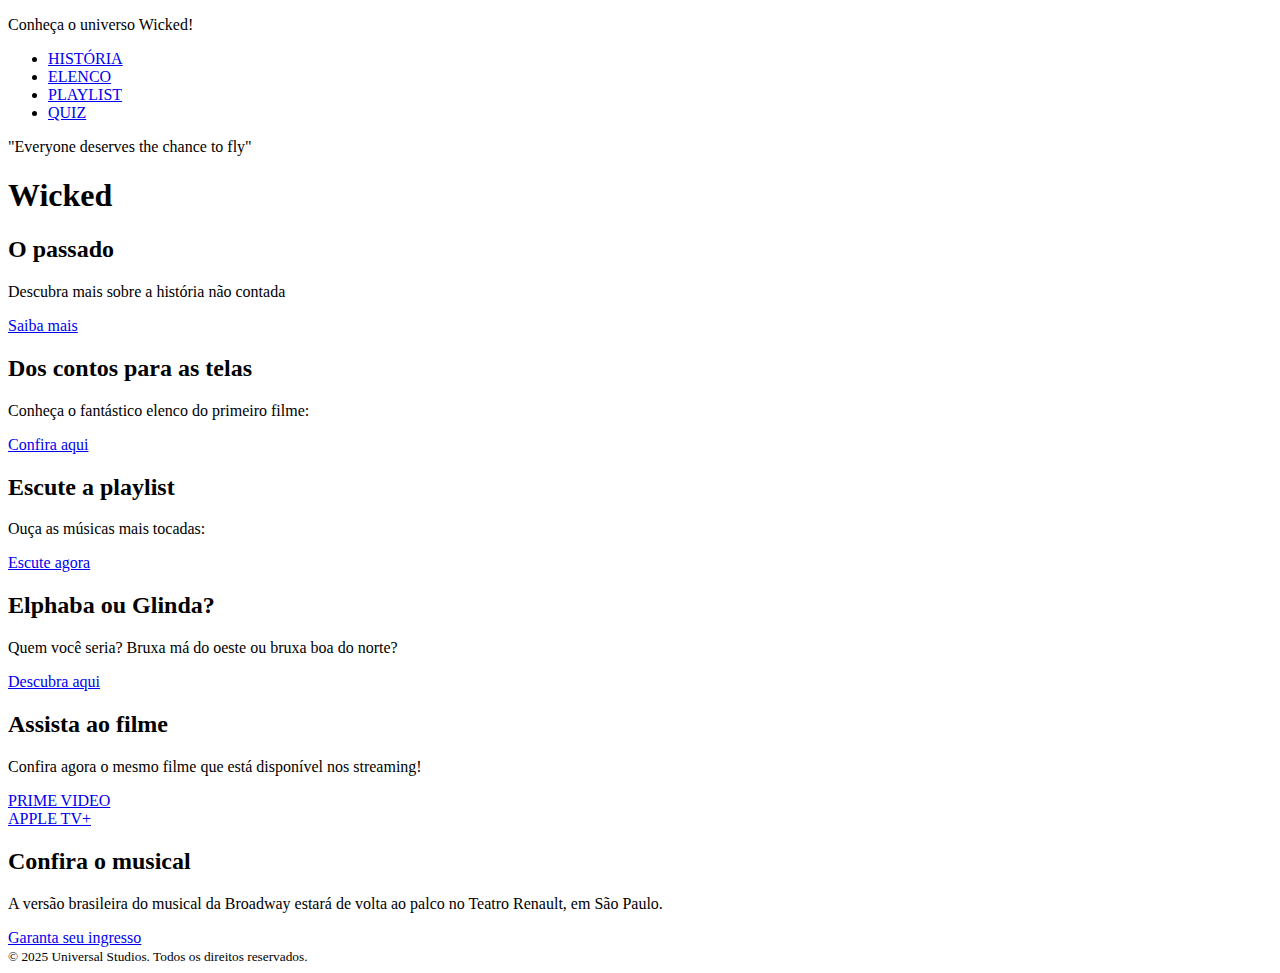
==== index.html @ 91bc4051 "Aula1.html" ====
<!DOCTYPE html>

<html>
    <head>
        <title>Wicked</title>
        <meta name="description" content="Site sobre o filme 'Wicked'">
    </head>
    <body>
       <header>
             <p> Conheça o universo Wicked! </p>
             <nav>
                <ul>
                    <li> <a href="história.html"> HISTÓRIA </a></li>
                    <LI> <a href="elenco.html"> ELENCO</a></LI>
                    <LI> <a href="playlist.html"> PLAYLIST</a></LI>
                    <LI> <a href="quiz.html"> QUIZ </a></LI> 
                </ul>
             </nav>
       </header>

       <main>
             <section>
                <p> "Everyone deserves the chance to fly" </p>
                <h1> Wicked </h1>
                <!-- HISTÓRIA -->
                <div> 
                    <h2> O passado </h2>
                    <p> Descubra mais sobre a história não contada </p>
                    <a href=" história.html"> Saiba mais </a>
                </div>

                <div>
                    <h2> Dos contos para as telas </h2>
                    <p> Conheça o fantástico elenco do primeiro filme: </p>
                    <a href=" elenco.html"> Confira aqui </a>
                    <!--playlist-->
                <div> 
                    <h2> Escute a playlist </h2>
                    <p> Ouça as músicas mais tocadas: </p>
                    <a href="playlist.html"> Escute agora </a>
                </div>
                <!--quiz-->
                <div>
                    <h2> Elphaba ou Glinda? </h2>
                    <p> Quem você seria? Bruxa má do oeste ou bruxa boa do norte? </p>
                    <a href="quiz.html"> Descubra aqui</a>
                </div>

                <div> 
                    <h2> Assista ao filme </h2>
                    <p> Confira agora o mesmo filme que está disponível nos streaming! </p>
                    <a href=" https://www.primevideo.com/-/pt/detail/Wicked/0G8K9BERGK3YSTRI7IGV55HRM9"> PRIME VIDEO </a> <br>
                    <a href=" https://tv.apple.com/br/movie/wicked/umc.cmc.2y47u72bw6uhh0g4zpgxkvatk"> APPLE TV+ </a>
                </div>

                <div>
                    <h2> Confira o musical </h2>
                    <p> A versão brasileira do musical da Broadway estará de volta ao palco no Teatro Renault, em São Paulo. </p>
                    <a href="https://www.wickedbrasil.com/"> Garanta seu ingresso </a>
                </div>
            </div>
             </section>
       </main>

       <footer>
               
             <small> &copy; 2025 Universal Studios. Todos os direitos reservados.  </small>

       </footer>
    </body>
</html>
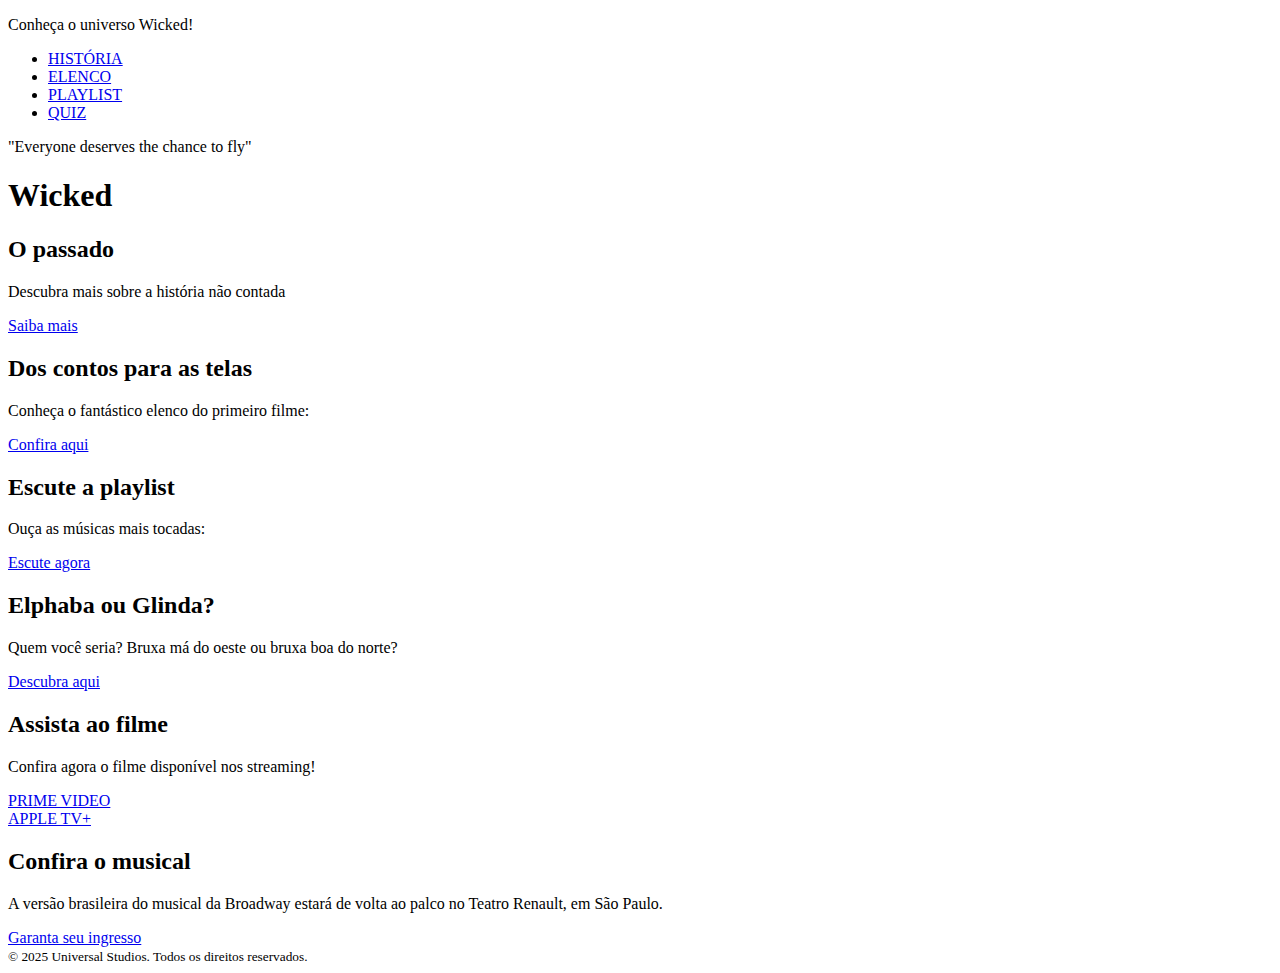
==== commit 71a3c561: "criação do quiz" ====
--- a/index.html
+++ b/index.html
@@ -48,7 +48,7 @@
 
                 <div> 
                     <h2> Assista ao filme </h2>
-                    <p> Confira agora o mesmo filme que está disponível nos streaming! </p>
+                    <p> Confira agora o filme disponível nos streaming! </p>
                     <a href=" https://www.primevideo.com/-/pt/detail/Wicked/0G8K9BERGK3YSTRI7IGV55HRM9"> PRIME VIDEO </a> <br>
                     <a href=" https://tv.apple.com/br/movie/wicked/umc.cmc.2y47u72bw6uhh0g4zpgxkvatk"> APPLE TV+ </a>
                 </div>
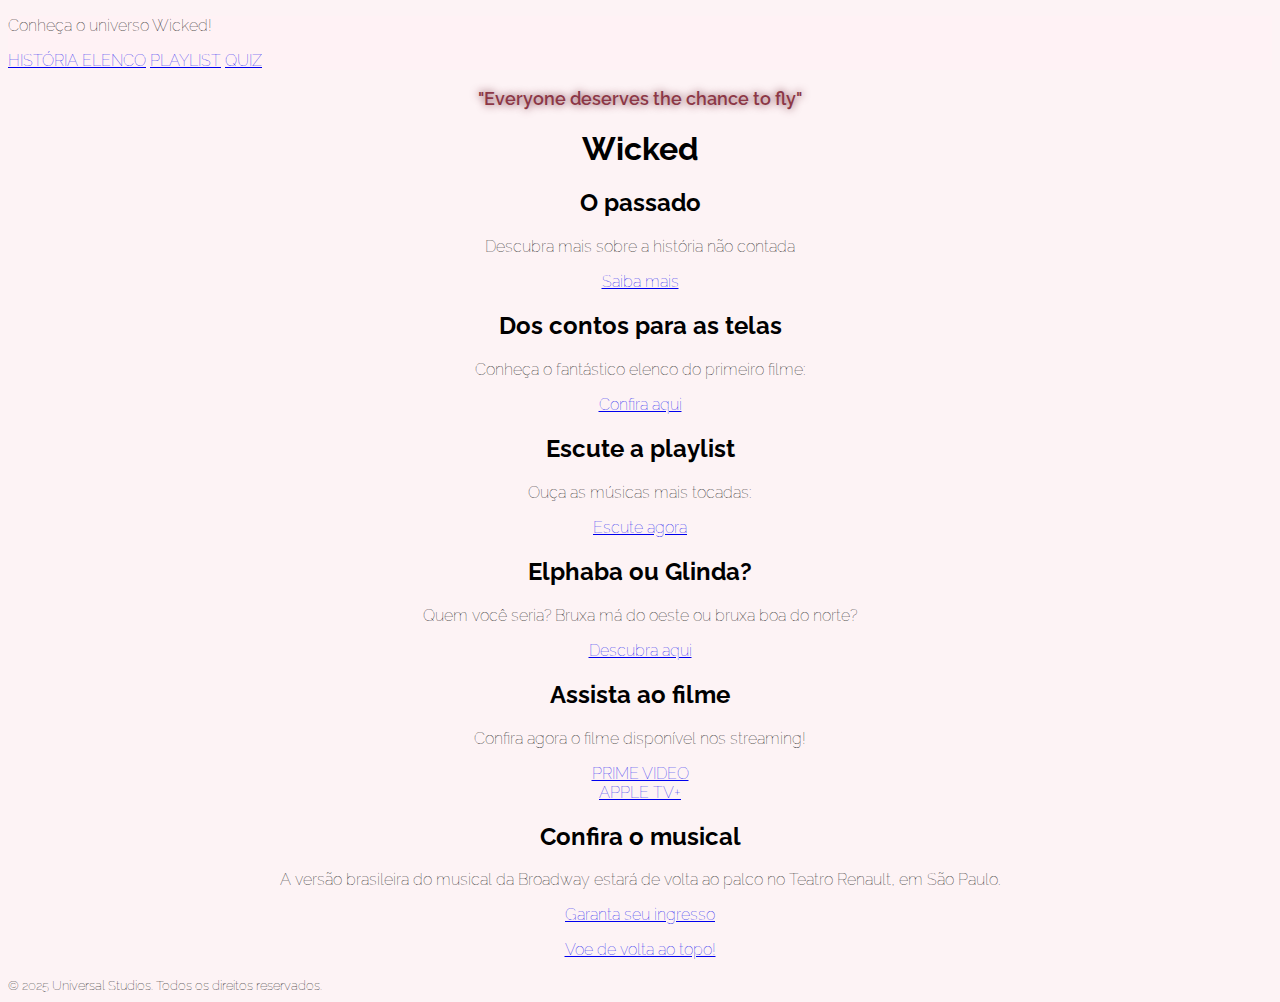
==== commit ef9d89b2: "aula css" ====
--- a/index.html
+++ b/index.html
@@ -4,62 +4,69 @@
     <head>
         <title>Wicked</title>
         <meta name="description" content="Site sobre o filme 'Wicked'">
+        <link rel="stylesheet" href="style.index.css">
     </head>
     <body>
        <header>
              <p> Conheça o universo Wicked! </p>
              <nav>
-                <ul>
-                    <li> <a href="história.html"> HISTÓRIA </a></li>
-                    <LI> <a href="elenco.html"> ELENCO</a></LI>
-                    <LI> <a href="playlist.html"> PLAYLIST</a></LI>
-                    <LI> <a href="quiz.html"> QUIZ </a></LI> 
-                </ul>
+                
+                     <a href="história.html"> HISTÓRIA </a>
+                     <a href="elenco.html"> ELENCO</a>
+                    <a href="playlist.html"> PLAYLIST</a>
+                    <a href="quiz.html"> QUIZ </a>
              </nav>
        </header>
 
        <main>
-             <section>
-                <p> "Everyone deserves the chance to fly" </p>
+             <section>               
+                <p id="frase-de-efeito"> "Everyone deserves the chance to fly" </p>
                 <h1> Wicked </h1>
                 <!-- HISTÓRIA -->
-                <div> 
+                 <div class="main-container">
+                <div class="main-block"> 
                     <h2> O passado </h2>
                     <p> Descubra mais sobre a história não contada </p>
                     <a href=" história.html"> Saiba mais </a>
                 </div>
 
-                <div>
+                <div class="main-block">
                     <h2> Dos contos para as telas </h2>
                     <p> Conheça o fantástico elenco do primeiro filme: </p>
-                    <a href=" elenco.html"> Confira aqui </a>
+                    <a href="elenco.html"> Confira aqui </a>
+                    </div>
                     <!--playlist-->
-                <div> 
+                <div class="main-block"> 
                     <h2> Escute a playlist </h2>
                     <p> Ouça as músicas mais tocadas: </p>
                     <a href="playlist.html"> Escute agora </a>
                 </div>
                 <!--quiz-->
-                <div>
+                <div class="main-block">
                     <h2> Elphaba ou Glinda? </h2>
                     <p> Quem você seria? Bruxa má do oeste ou bruxa boa do norte? </p>
                     <a href="quiz.html"> Descubra aqui</a>
                 </div>
 
-                <div> 
+                <div class="main-block"> 
                     <h2> Assista ao filme </h2>
                     <p> Confira agora o filme disponível nos streaming! </p>
                     <a href=" https://www.primevideo.com/-/pt/detail/Wicked/0G8K9BERGK3YSTRI7IGV55HRM9"> PRIME VIDEO </a> <br>
                     <a href=" https://tv.apple.com/br/movie/wicked/umc.cmc.2y47u72bw6uhh0g4zpgxkvatk"> APPLE TV+ </a>
                 </div>
 
-                <div>
+                <div class="main-block">
                     <h2> Confira o musical </h2>
                     <p> A versão brasileira do musical da Broadway estará de volta ao palco no Teatro Renault, em São Paulo. </p>
                     <a href="https://www.wickedbrasil.com/"> Garanta seu ingresso </a>
                 </div>
+                </div>
             </div>
+            <p id="topo" ><a href="#">Voe de volta ao topo!</a></p>
+
              </section>
+
+          
        </main>
 
        <footer>
--- a/style.index.css
+++ b/style.index.css
@@ -0,0 +1,38 @@
+@import url('https://fonts.googleapis.com/css2?family=Quicksand:wght@300..700&family=Raleway:ital,wght@0,100..900;1,100..900&display=swap');
+
+body {
+ font-family: "Raleway", serif;
+ color: rgb(0, 0, 0);
+ background-color: rgb(253, 243, 245, 0.986);
+ font-weight: 100;
+}
+
+header {
+
+    background-color: rgb(255, 242, 245);
+
+}
+
+a nav{
+ text-decoration: none;
+ color: black;
+ font-weight: bold;
+}
+
+main {
+    text-align: center;
+
+}
+
+#frase-de-efeito {
+    color: #8c3746;
+    font-weight: 600;
+    font-size: 1.1rem;
+    text-shadow: 0px 0px 8px #702c39;
+}
+
+h1 {
+    color:rgb(0, 0, 0);
+    font-size: 2rem;
+    
+}